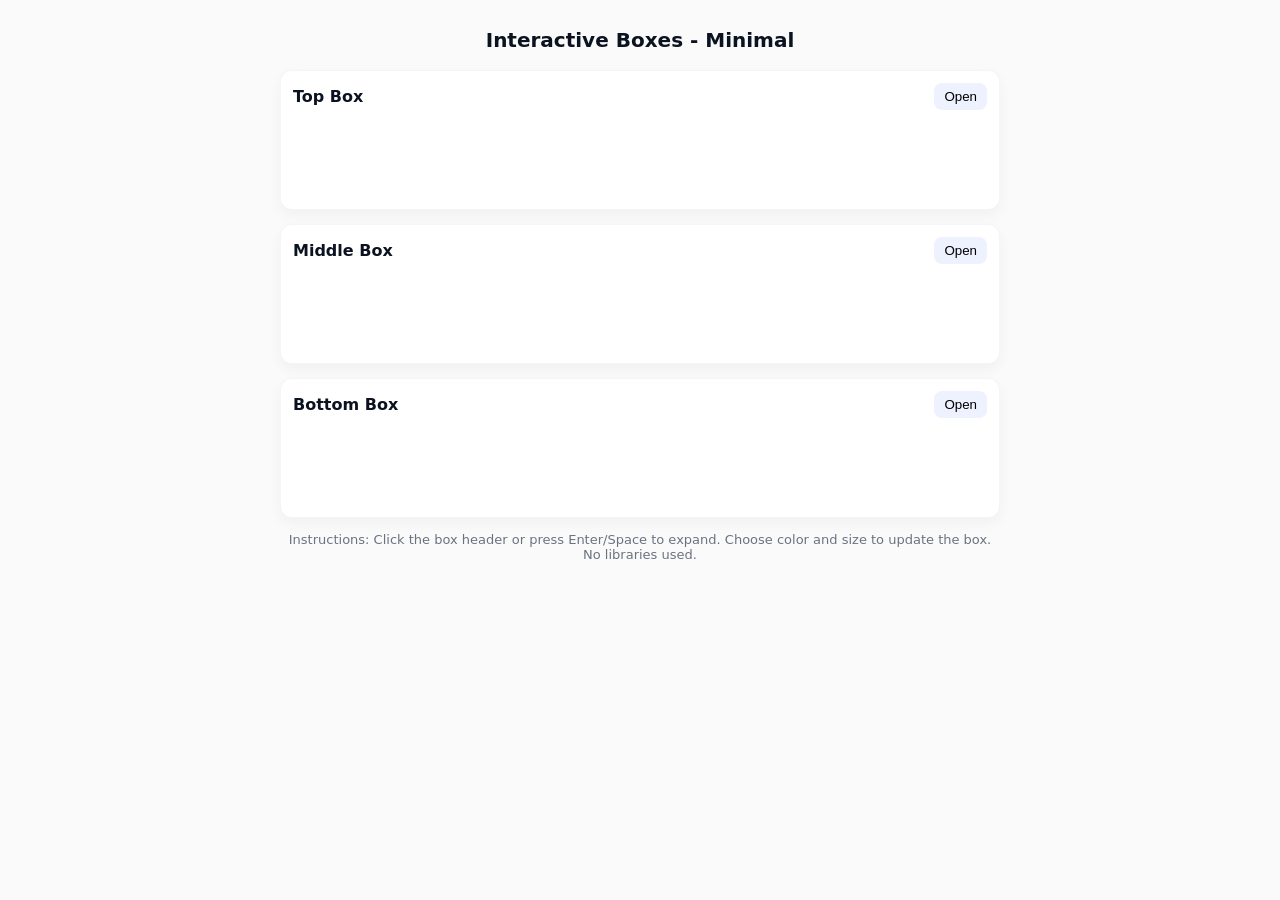
==== index.html @ 6bf63853 "Initial commit - Interactive Boxes minimal task" ====
<!doctype html>
<html lang="en">
<head>
  <meta charset="utf-8" />
  <meta name="viewport" content="width=device-width,initial-scale=1" />
  <title>Interactive Boxes - Minimal</title>
  <link rel="stylesheet" href="styles.css" />
</head>
<body>
  <main class="wrap">
    <h1 class="title">Interactive Boxes - Minimal</h1>

    <section class="boxes">
      <article class="box" data-box="1" tabindex="0" aria-expanded="false">
        <div class="box-header">
          <h2 class="box-title">Top Box</h2>
          <button class="toggle" aria-label="Toggle box 1">Open</button>
        </div>

        <div class="box-body" aria-hidden="true">
          <div class="controls">
            <div class="control-group">
              <div class="label">Color</div>
              <div class="options">
                <button class="color" data-color="#e53e3e" aria-label="Red"></button>
                <button class="color" data-color="#3182ce" aria-label="Blue"></button>
                <button class="color" data-color="#38a169" aria-label="Green"></button>
              </div>
            </div>

            <div class="control-group">
              <div class="label">Size</div>
              <div class="options">
                <button class="size" data-size="small">S</button>
                <button class="size active" data-size="medium">M</button>
                <button class="size" data-size="large">L</button>
              </div>
            </div>

            <div class="control-group actions">
              <button class="close" aria-label="Close box">Close</button>
            </div>
          </div>
        </div>
      </article>

      <article class="box" data-box="2" tabindex="0" aria-expanded="false">
        <div class="box-header">
          <h2 class="box-title">Middle Box</h2>
          <button class="toggle" aria-label="Toggle box 2">Open</button>
        </div>

        <div class="box-body" aria-hidden="true">
          <div class="controls">
            <div class="control-group">
              <div class="label">Color</div>
              <div class="options">
                <button class="color" data-color="#d53f8c" aria-label="Pink"></button>
                <button class="color" data-color="#805ad5" aria-label="Purple"></button>
                <button class="color" data-color="#dd6b20" aria-label="Orange"></button>
              </div>
            </div>

            <div class="control-group">
              <div class="label">Size</div>
              <div class="options">
                <button class="size" data-size="small">S</button>
                <button class="size active" data-size="medium">M</button>
                <button class="size" data-size="large">L</button>
              </div>
            </div>

            <div class="control-group actions">
              <button class="close" aria-label="Close box">Close</button>
            </div>
          </div>
        </div>
      </article>

      <article class="box" data-box="3" tabindex="0" aria-expanded="false">
        <div class="box-header">
          <h2 class="box-title">Bottom Box</h2>
          <button class="toggle" aria-label="Toggle box 3">Open</button>
        </div>

        <div class="box-body" aria-hidden="true">
          <div class="controls">
            <div class="control-group">
              <div class="label">Color</div>
              <div class="options">
                <button class="color" data-color="#00b5ad" aria-label="Teal"></button>
                <button class="color" data-color="#f6ad55" aria-label="Amber"></button>
                <button class="color" data-color="#63b3ed" aria-label="Light Blue"></button>
              </div>
            </div>

            <div class="control-group">
              <div class="label">Size</div>
              <div class="options">
                <button class="size" data-size="small">S</button>
                <button class="size active" data-size="medium">M</button>
                <button class="size" data-size="large">L</button>
              </div>
            </div>

            <div class="control-group actions">
              <button class="close" aria-label="Close box">Close</button>
            </div>
          </div>
        </div>
      </article>
    </section>

    <p class="note">Instructions: Click the box header or press Enter/Space to expand. Choose color and size to update the box. No libraries used.</p>
  </main>

  <script src="script.js"></script>
</body>
</html>
---- styles.css ----
/* Minimal styling for the interactive boxes task */
:root{
  --bg:#fafafa;
  --card:#fff;
  --text:#0b1220;
  --muted:#6b7280;
  --radius:12px;
  --transition:220ms ease;
}

*{box-sizing:border-box}
html,body{height:100%}
body{
  margin:0;
  font-family: system-ui, -apple-system, "Segoe UI", Roboto, Arial;
  background:var(--bg);
  color:var(--text);
  padding:28px;
}

.wrap{max-width:720px;margin:0 auto}
.title{text-align:center;margin:0 0 18px;font-size:20px}
.boxes{display:flex;flex-direction:column;gap:14px}
.box{
  background:var(--card);
  border-radius:var(--radius);
  padding:12px;
  box-shadow:0 6px 14px rgba(16,24,40,0.04);
  border:1px solid rgba(11,18,32,0.04);
  transition:transform var(--transition), box-shadow var(--transition), background var(--transition);
  overflow:hidden;
  cursor:pointer;
  outline:2px solid transparent;
  min-height:80px;
  display:flex;
  flex-direction:column;
}
.box:focus{outline:2px solid rgba(59,130,246,0.12)}
.box-header{display:flex;justify-content:space-between;align-items:center}
.box-title{margin:0;font-size:16px}
.toggle{background:#eef2ff;border:0;padding:6px 10px;border-radius:8px;cursor:pointer}
.box-body{margin-top:10px;max-height:0;opacity:0;transition:max-height 300ms ease,opacity 220ms ease;padding:0}
.box[aria-expanded="true"]{transform:translateY(-2px);box-shadow:0 10px 30px rgba(16,24,40,0.06)}
.box[aria-expanded="true"] .box-body{max-height:260px;opacity:1;padding:10px 0}

.controls{display:flex;gap:18px;align-items:center;flex-wrap:wrap}
.control-group{display:flex;flex-direction:column;gap:8px}
.label{font-size:13px;color:var(--muted)}
.options{display:flex;gap:8px;align-items:center}
.color{width:28px;height:28px;border-radius:6px;border:1px solid rgba(11,18,32,0.06);cursor:pointer;padding:0}
.size{padding:6px 8px;border-radius:6px;border:1px solid rgba(11,18,32,0.06);cursor:pointer;background:transparent}
.size.active{background:#eef2ff}
.actions{margin-left:auto}
.close{background:transparent;border:1px solid rgba(11,18,32,0.06);padding:6px 8px;border-radius:8px;cursor:pointer}

.note{color:var(--muted);font-size:13px;margin-top:14px;text-align:center}

/* size classes to change min-height */
.box.size-small{min-height:80px}
.box.size-medium{min-height:140px}
.box.size-large{min-height:220px}

/* responsive */
@media (max-width:520px){
  body{padding:16px}
  .wrap{padding:0 6px}
}
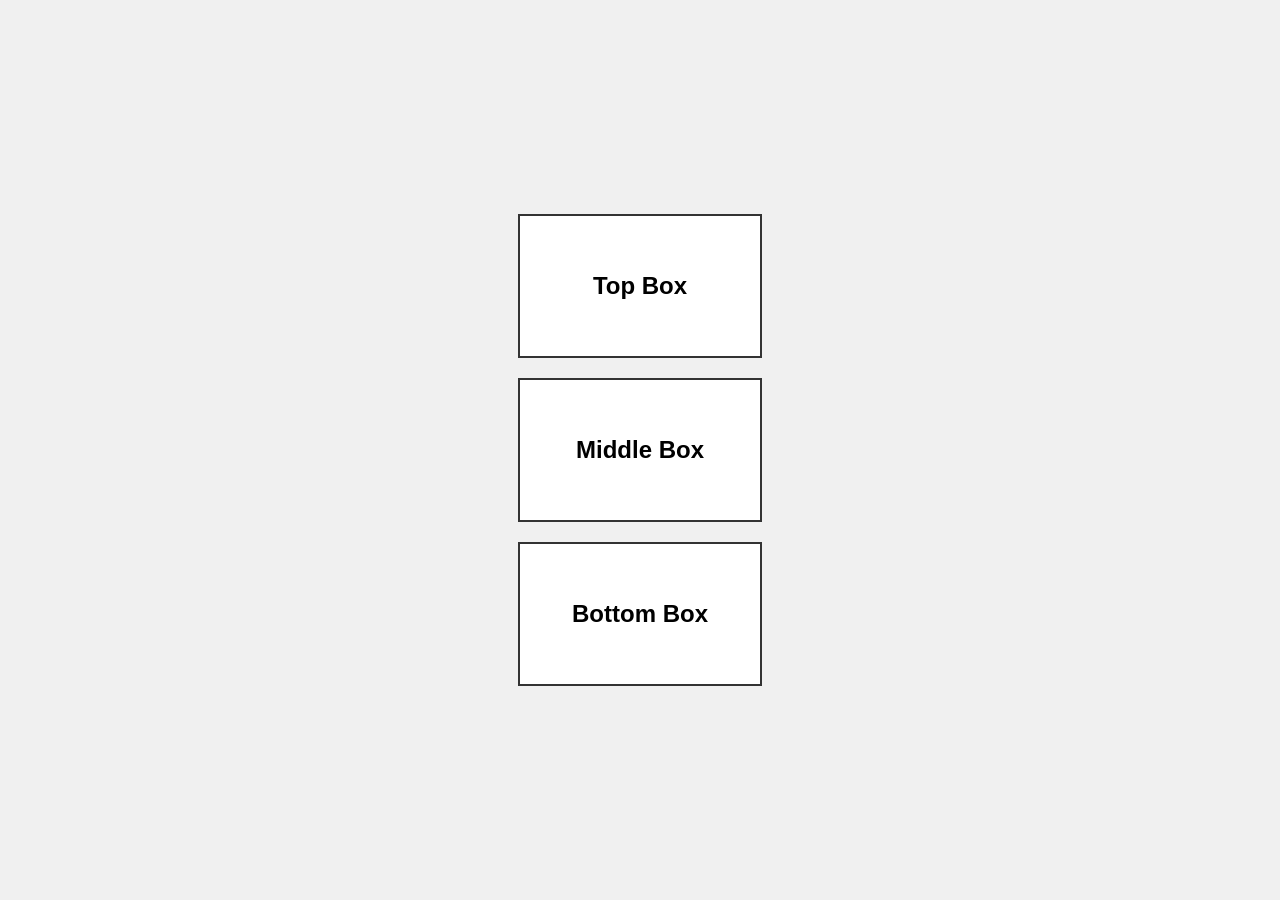
==== commit 54c71deb: "Final version: fully clickable interactive boxes with instructions" ====
--- a/index.html
+++ b/index.html
@@ -1,119 +1,46 @@
-<!doctype html>
+<!DOCTYPE html>
 <html lang="en">
 <head>
-  <meta charset="utf-8" />
-  <meta name="viewport" content="width=device-width,initial-scale=1" />
-  <title>Interactive Boxes - Minimal</title>
-  <link rel="stylesheet" href="styles.css" />
+  <meta charset="UTF-8">
+  <meta name="viewport" content="width=device-width, initial-scale=1.0">
+  <title>Interactive Boxes</title>
+  <link rel="stylesheet" href="styles.css">
 </head>
 <body>
-  <main class="wrap">
-    <h1 class="title">Interactive Boxes - Minimal</h1>
 
-    <section class="boxes">
-      <article class="box" data-box="1" tabindex="0" aria-expanded="false">
-        <div class="box-header">
-          <h2 class="box-title">Top Box</h2>
-          <button class="toggle" aria-label="Toggle box 1">Open</button>
-        </div>
+<!--
+  INSTRUCTIONS FOR REVIEWERS:
+  1. Click anywhere on a box (top, middle, bottom) to expand it.
+  2. When expanded, options for colors and sizes appear.
+  3. Click again to collapse the box.
+-->
 
-        <div class="box-body" aria-hidden="true">
-          <div class="controls">
-            <div class="control-group">
-              <div class="label">Color</div>
-              <div class="options">
-                <button class="color" data-color="#e53e3e" aria-label="Red"></button>
-                <button class="color" data-color="#3182ce" aria-label="Blue"></button>
-                <button class="color" data-color="#38a169" aria-label="Green"></button>
-              </div>
-            </div>
+<div class="container">
+  <div class="box" id="box1">
+    <h2>Top Box</h2>
+    <div class="options">
+      <p>Colors: Red, Blue, Green</p>
+      <p>Sizes: Small, Medium, Large</p>
+    </div>
+  </div>
 
-            <div class="control-group">
-              <div class="label">Size</div>
-              <div class="options">
-                <button class="size" data-size="small">S</button>
-                <button class="size active" data-size="medium">M</button>
-                <button class="size" data-size="large">L</button>
-              </div>
-            </div>
+  <div class="box" id="box2">
+    <h2>Middle Box</h2>
+    <div class="options">
+      <p>Colors: Yellow, Purple, Orange</p>
+      <p>Sizes: Small, Medium, Large</p>
+    </div>
+  </div>
 
-            <div class="control-group actions">
-              <button class="close" aria-label="Close box">Close</button>
-            </div>
-          </div>
-        </div>
-      </article>
+  <div class="box" id="box3">
+    <h2>Bottom Box</h2>
+    <div class="options">
+      <p>Colors: Pink, Brown, Gray</p>
+      <p>Sizes: Small, Medium, Large</p>
+    </div>
+  </div>
+</div>
 
-      <article class="box" data-box="2" tabindex="0" aria-expanded="false">
-        <div class="box-header">
-          <h2 class="box-title">Middle Box</h2>
-          <button class="toggle" aria-label="Toggle box 2">Open</button>
-        </div>
-
-        <div class="box-body" aria-hidden="true">
-          <div class="controls">
-            <div class="control-group">
-              <div class="label">Color</div>
-              <div class="options">
-                <button class="color" data-color="#d53f8c" aria-label="Pink"></button>
-                <button class="color" data-color="#805ad5" aria-label="Purple"></button>
-                <button class="color" data-color="#dd6b20" aria-label="Orange"></button>
-              </div>
-            </div>
-
-            <div class="control-group">
-              <div class="label">Size</div>
-              <div class="options">
-                <button class="size" data-size="small">S</button>
-                <button class="size active" data-size="medium">M</button>
-                <button class="size" data-size="large">L</button>
-              </div>
-            </div>
-
-            <div class="control-group actions">
-              <button class="close" aria-label="Close box">Close</button>
-            </div>
-          </div>
-        </div>
-      </article>
-
-      <article class="box" data-box="3" tabindex="0" aria-expanded="false">
-        <div class="box-header">
-          <h2 class="box-title">Bottom Box</h2>
-          <button class="toggle" aria-label="Toggle box 3">Open</button>
-        </div>
-
-        <div class="box-body" aria-hidden="true">
-          <div class="controls">
-            <div class="control-group">
-              <div class="label">Color</div>
-              <div class="options">
-                <button class="color" data-color="#00b5ad" aria-label="Teal"></button>
-                <button class="color" data-color="#f6ad55" aria-label="Amber"></button>
-                <button class="color" data-color="#63b3ed" aria-label="Light Blue"></button>
-              </div>
-            </div>
-
-            <div class="control-group">
-              <div class="label">Size</div>
-              <div class="options">
-                <button class="size" data-size="small">S</button>
-                <button class="size active" data-size="medium">M</button>
-                <button class="size" data-size="large">L</button>
-              </div>
-            </div>
-
-            <div class="control-group actions">
-              <button class="close" aria-label="Close box">Close</button>
-            </div>
-          </div>
-        </div>
-      </article>
-    </section>
-
-    <p class="note">Instructions: Click the box header or press Enter/Space to expand. Choose color and size to update the box. No libraries used.</p>
-  </main>
-
-  <script src="script.js"></script>
+<script src="script.js"></script>
 </body>
 </html>
--- a/styles.css
+++ b/styles.css
@@ -1,67 +1,49 @@
-/* Minimal styling for the interactive boxes task */
-:root{
-  --bg:#fafafa;
-  --card:#fff;
-  --text:#0b1220;
-  --muted:#6b7280;
-  --radius:12px;
-  --transition:220ms ease;
+body {
+  font-family: Arial, sans-serif;
+  display: flex;
+  justify-content: center;
+  align-items: center;
+  min-height: 100vh;
+  background-color: #f0f0f0;
+  margin: 0;
 }
 
-*{box-sizing:border-box}
-html,body{height:100%}
-body{
-  margin:0;
-  font-family: system-ui, -apple-system, "Segoe UI", Roboto, Arial;
-  background:var(--bg);
-  color:var(--text);
-  padding:28px;
+.container {
+  display: flex;
+  flex-direction: column;
+  gap: 20px;
 }
 
-.wrap{max-width:720px;margin:0 auto}
-.title{text-align:center;margin:0 0 18px;font-size:20px}
-.boxes{display:flex;flex-direction:column;gap:14px}
-.box{
-  background:var(--card);
-  border-radius:var(--radius);
-  padding:12px;
-  box-shadow:0 6px 14px rgba(16,24,40,0.04);
-  border:1px solid rgba(11,18,32,0.04);
-  transition:transform var(--transition), box-shadow var(--transition), background var(--transition);
-  overflow:hidden;
-  cursor:pointer;
-  outline:2px solid transparent;
-  min-height:80px;
-  display:flex;
-  flex-direction:column;
+.box {
+  background-color: #fff;
+  border: 2px solid #333;
+  padding: 20px;
+  width: 200px;
+  height: 100px;
+  display: flex;
+  flex-direction: column;
+  justify-content: center;
+  align-items: center;
+  transition: all 0.3s ease;
+  cursor: pointer;
+  position: relative;
 }
-.box:focus{outline:2px solid rgba(59,130,246,0.12)}
-.box-header{display:flex;justify-content:space-between;align-items:center}
-.box-title{margin:0;font-size:16px}
-.toggle{background:#eef2ff;border:0;padding:6px 10px;border-radius:8px;cursor:pointer}
-.box-body{margin-top:10px;max-height:0;opacity:0;transition:max-height 300ms ease,opacity 220ms ease;padding:0}
-.box[aria-expanded="true"]{transform:translateY(-2px);box-shadow:0 10px 30px rgba(16,24,40,0.06)}
-.box[aria-expanded="true"] .box-body{max-height:260px;opacity:1;padding:10px 0}
 
-.controls{display:flex;gap:18px;align-items:center;flex-wrap:wrap}
-.control-group{display:flex;flex-direction:column;gap:8px}
-.label{font-size:13px;color:var(--muted)}
-.options{display:flex;gap:8px;align-items:center}
-.color{width:28px;height:28px;border-radius:6px;border:1px solid rgba(11,18,32,0.06);cursor:pointer;padding:0}
-.size{padding:6px 8px;border-radius:6px;border:1px solid rgba(11,18,32,0.06);cursor:pointer;background:transparent}
-.size.active{background:#eef2ff}
-.actions{margin-left:auto}
-.close{background:transparent;border:1px solid rgba(11,18,32,0.06);padding:6px 8px;border-radius:8px;cursor:pointer}
+.box h2 {
+  margin: 0;
+}
 
-.note{color:var(--muted);font-size:13px;margin-top:14px;text-align:center}
+.options {
+  display: none;
+  margin-top: 10px;
+  font-size: 14px;
+}
 
-/* size classes to change min-height */
-.box.size-small{min-height:80px}
-.box.size-medium{min-height:140px}
-.box.size-large{min-height:220px}
+.box.expanded {
+  width: 300px;
+  height: 200px;
+}
 
-/* responsive */
-@media (max-width:520px){
-  body{padding:16px}
-  .wrap{padding:0 6px}
+.box.expanded .options {
+  display: block;
 }
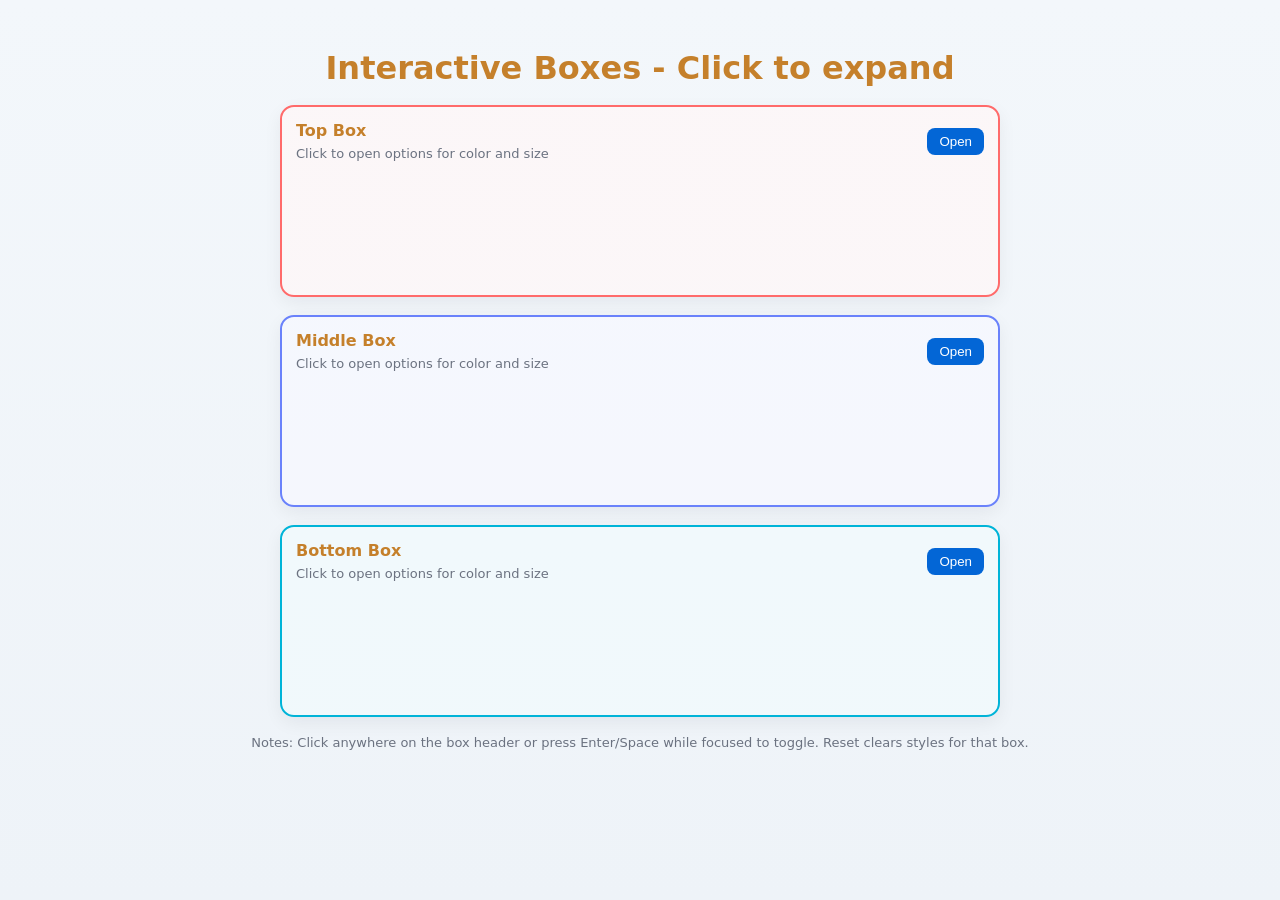
==== commit b158b467: "Center note paragraph on page" ====
--- a/index.html
+++ b/index.html
@@ -1,45 +1,135 @@
-<!DOCTYPE html>
+<!doctype html>
 <html lang="en">
 <head>
-  <meta charset="UTF-8">
-  <meta name="viewport" content="width=device-width, initial-scale=1.0">
-  <title>Interactive Boxes</title>
-  <link rel="stylesheet" href="styles.css">
+<meta charset="utf-8" />
+<meta name="viewport" content="width=device-width,initial-scale=1" />
+<title>Interactive Boxes - Frontend Task</title>
+<link rel="stylesheet" href="styles.css">
 </head>
 <body>
+  <div class="wrap">
+    <h1>Interactive Boxes - Click to expand</h1>
 
-<!--
-  INSTRUCTIONS FOR REVIEWERS:
-  1. Click anywhere on a box (top, middle, bottom) to expand it.
-  2. When expanded, options for colors and sizes appear.
-  3. Click again to collapse the box.
--->
+    <div class="stage" id="stage">
+      <!-- Box 1 -->
+      <section class="box size-medium" data-box="1" tabindex="0" aria-expanded="false" aria-labelledby="title-1">
+        <div class="box-header">
+          <div>
+            <h2 id="title-1" class="box-title">Top Box</h2>
+            <p class="box-sub">Click to open options for color and size</p>
+          </div>
+          <div>
+            <button class="btn-primary toggle-btn" aria-label="Toggle box 1">Open</button>
+          </div>
+        </div>
+        <div class="box-body" role="region" aria-hidden="true">
+          <div class="content-area" id="content-1" style="height:64px;">
+            <div class="controls">
+              <div>
+                <div style="font-weight:600;margin-bottom:6px">Color</div>
+                <div class="colors">
+                  <label><input type="radio" name="color-1" value="#ff6b6b" checked> Red</label>
+                  <label><input type="radio" name="color-1" value="#4ecdc4"> Teal</label>
+                  <label><input type="radio" name="color-1" value="#ffd166"> Yellow</label>
+                </div>
+              </div>
+              <div>
+                <div style="font-weight:600;margin-bottom:6px">Size</div>
+                <select name="size-1" class="size-select" aria-label="Size for box 1">
+                  <option value="small">Small</option>
+                  <option value="medium" selected>Medium</option>
+                  <option value="large">Large</option>
+                </select>
+              </div>
+              <div class="actions" style="margin-left:auto">
+                <button class="btn-ghost reset-btn" type="button">Reset</button>
+              </div>
+            </div>
+          </div>
+        </div>
+      </section>
 
-<div class="container">
-  <div class="box" id="box1">
-    <h2>Top Box</h2>
-    <div class="options">
-      <p>Colors: Red, Blue, Green</p>
-      <p>Sizes: Small, Medium, Large</p>
+      <!-- Box 2 -->
+      <section class="box size-medium" data-box="2" tabindex="0" aria-expanded="false" aria-labelledby="title-2">
+        <div class="box-header">
+          <div>
+            <h2 id="title-2" class="box-title">Middle Box</h2>
+            <p class="box-sub">Click to open options for color and size</p>
+          </div>
+          <div>
+            <button class="btn-primary toggle-btn" aria-label="Toggle box 2">Open</button>
+          </div>
+        </div>
+        <div class="box-body" role="region" aria-hidden="true">
+          <div class="content-area" id="content-2" style="height:64px;">
+            <div class="controls">
+              <div>
+                <div style="font-weight:600;margin-bottom:6px">Color</div>
+                <div class="colors">
+                  <label><input type="radio" name="color-2" value="#6a82fb" checked> Purple</label>
+                  <label><input type="radio" name="color-2" value="#7bd389"> Green</label>
+                  <label><input type="radio" name="color-2" value="#f78fb3"> Pink</label>
+                </div>
+              </div>
+              <div>
+                <div style="font-weight:600;margin-bottom:6px">Size</div>
+                <select name="size-2" class="size-select" aria-label="Size for box 2">
+                  <option value="small">Small</option>
+                  <option value="medium" selected>Medium</option>
+                  <option value="large">Large</option>
+                </select>
+              </div>
+              <div class="actions" style="margin-left:auto">
+                <button class="btn-ghost reset-btn" type="button">Reset</button>
+              </div>
+            </div>
+          </div>
+        </div>
+      </section>
+
+      <!-- Box 3 -->
+      <section class="box size-medium" data-box="3" tabindex="0" aria-expanded="false" aria-labelledby="title-3">
+        <div class="box-header">
+          <div>
+            <h2 id="title-3" class="box-title">Bottom Box</h2>
+            <p class="box-sub">Click to open options for color and size</p>
+          </div>
+          <div>
+            <button class="btn-primary toggle-btn" aria-label="Toggle box 3">Open</button>
+          </div>
+        </div>
+        <div class="box-body" role="region" aria-hidden="true">
+          <div class="content-area" id="content-3" style="height:64px;">
+            <div class="controls">
+              <div>
+                <div style="font-weight:600;margin-bottom:6px">Color</div>
+                <div class="colors">
+                  <label><input type="radio" name="color-3" value="#00b4d8" checked> Blue</label>
+                  <label><input type="radio" name="color-3" value="#90be6d"> Olive</label>
+                  <label><input type="radio" name="color-3" value="#f4a261"> Orange</label>
+                </div>
+              </div>
+              <div>
+                <div style="font-weight:600;margin-bottom:6px">Size</div>
+                <select name="size-3" class="size-select" aria-label="Size for box 3">
+                  <option value="small">Small</option>
+                  <option value="medium" selected>Medium</option>
+                  <option value="large">Large</option>
+                </select>
+              </div>
+              <div class="actions" style="margin-left:auto">
+                <button class="btn-ghost reset-btn" type="button">Reset</button>
+              </div>
+            </div>
+          </div>
+        </div>
+      </section>
+
     </div>
-  </div>
 
-  <div class="box" id="box2">
-    <h2>Middle Box</h2>
-    <div class="options">
-      <p>Colors: Yellow, Purple, Orange</p>
-      <p>Sizes: Small, Medium, Large</p>
-    </div>
-  </div>
-
-  <div class="box" id="box3">
-    <h2>Bottom Box</h2>
-    <div class="options">
-      <p>Colors: Pink, Brown, Gray</p>
-      <p>Sizes: Small, Medium, Large</p>
-    </div>
-  </div>
-</div>
+    <p style="margin-top:18px;color:var(--muted);font-size:13px;text-align:center;">
+  Notes: Click anywhere on the box header or press Enter/Space while focused to toggle. Reset clears styles for that box.
+</p>
 
 <script src="script.js"></script>
 </body>
--- a/styles.css
+++ b/styles.css
@@ -1,49 +1,96 @@
-body {
-  font-family: Arial, sans-serif;
-  display: flex;
-  justify-content: center;
-  align-items: center;
-  min-height: 100vh;
-  background-color: #f0f0f0;
-  margin: 0;
+:root{
+  --bg:#f3f7fb;
+  --card:#ffffff;
+  --muted:#6b7280;
+  --radius:14px;
+  --transition:250ms cubic-bezier(.2,.9,.3,1);
+}
+*{box-sizing:border-box;}
+html,body{height:100%;}
+body{
+  margin:0;
+  font-family:Inter, system-ui, -apple-system, "Segoe UI", Roboto, Arial;
+  background:linear-gradient(180deg,var(--bg),#eef3f8);
+  color:#c5802b;
+  padding:28px;
+  -webkit-font-smoothing: antialiased;
+}
+.wrap{max-width:880px;margin:0 auto;}
+h1{text-align:center;margin-bottom:18px;}
+.stage{display:flex;flex-direction:column;gap:18px;align-items:center;}
+
+/* Boxes */
+.box {
+  width:100%;
+  max-width:720px;
+  background:var(--card);
+  border-radius:var(--radius);
+  padding:14px;
+  box-shadow:0 6px 18px rgba(15,23,42,0.06);
+  transition:all var(--transition);
+  overflow:hidden;
+  border:2px solid transparent;
+  cursor:pointer;
+}
+.box[aria-expanded="true"]{
+  transform:scale(1.01);
+  box-shadow:0 18px 40px rgba(15,23,42,0.12);
 }
 
-.container {
-  display: flex;
-  flex-direction: column;
-  gap: 20px;
+/* Header */
+.box-header{display:flex;justify-content:space-between;align-items:center;gap:12px;}
+.box-title{margin:0;font-size:16px;}
+.box-sub{margin:6px 0 0 0;color:var(--muted);font-size:13px;}
+
+/* Body */
+.box-body{opacity:0;pointer-events:none;transition:opacity var(--transition);}
+.box[aria-expanded="true"] .box-body{
+  opacity:1;
+  pointer-events:auto;
 }
 
-.box {
-  background-color: #fff;
-  border: 2px solid #333;
-  padding: 20px;
-  width: 200px;
-  height: 100px;
-  display: flex;
-  flex-direction: column;
-  justify-content: center;
-  align-items: center;
-  transition: all 0.3s ease;
-  cursor: pointer;
-  position: relative;
+/* Sizes */
+.size-small { min-height: 160px; }   /* increase from 140px to 180px */
+.size-medium { min-height: 200px; }  /* slight increase for comfort */
+.size-large { min-height: 240px; }   /* increase for large option */
+
+
+/* Content area */
+.content-area {
+  transition: height 250ms cubic-bezier(.2,.9,.3,1), background 250ms;
+  border-radius: 10px;
+  padding: 10px;
+  background: rgba(255,255,255,0.6);
+  min-height: 120px;  /* ensures small size fits all controls */
 }
 
-.box h2 {
-  margin: 0;
+.page-note {
+  text-align: center;
+  margin-top: 18px;
+  color: var(--muted);
+  font-size: 13px;
 }
 
-.options {
-  display: none;
-  margin-top: 10px;
-  font-size: 14px;
+/* Controls */
+.controls {
+  display: flex;
+  gap: 12px; /* reduce gap between color and size sections */
+  align-items: center;
+  flex-wrap: wrap;
+  margin-top: 4px; /* smaller top margin */
 }
-
-.box.expanded {
-  width: 300px;
-  height: 200px;
+.colors label {
+  margin-right: 6px; /* reduce spacing between color options */
+  display: inline-flex;
+  align-items: center;
+  gap: 4px; /* reduce gap between radio and text */
 }
-
-.box.expanded .options {
-  display: block;
+.size-select {
+  padding: 4px 6px; /* reduce padding inside the dropdown */
+  border-radius: 6px; /* optional: smaller rounded corners */
+  border: 1px solid #e6eef7;
 }
+.actions{display:flex;gap:12px;margin-top:6px;}
+button{cursor:pointer;}
+.btn-primary{background:#0366d6;color:#fff;border:none;padding:6px 12px;border-radius:8px;}
+.btn-ghost{background:transparent;color:#0366d6;border:1px solid #dbeafe;padding:6px 12px;border-radius:8px;}
